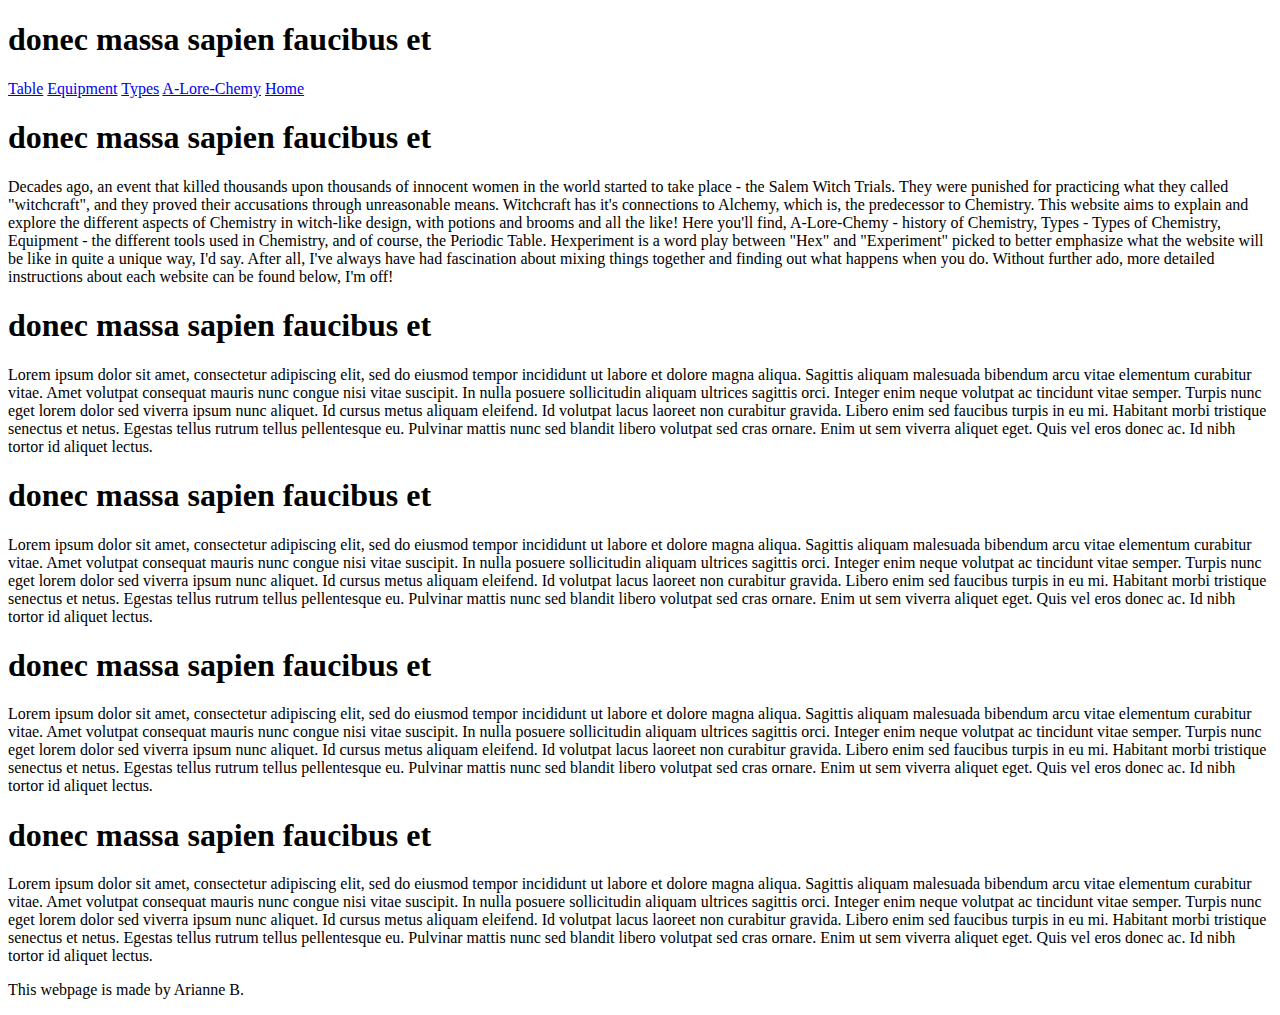
==== index.html @ 419ccd46 "Create index.html" ====
<!DOCTYPE html>
<html lang="en">
	<head>
		<title>Hexperiment</title>
		<link rel="icon" type="image/x-icon" href="images/witchywitch.png">
		<meta charset="UTF-8">
		<meta name="description" content="A website all about Chemistry in witch style">
		<meta name="author" content="Arianne Butalid">
		<meta name="viewport" content="width=device-width, initial-scale=1.0">
		<link rel = "stylesheet" type = "text/css" href = "style.css">
	</head>
	<body>
		<!--Header-->
		<header class="up">
			<h1>donec massa sapien faucibus et</h1>
		<!--Menu-->
			<nav class="upnav">
				<a href="periodictable.html">Table</a>
				<a href="equipment.html">Equipment</a>
				<a href="types.html">Types</a>
				<a href="alorechemy.html">A-Lore-Chemy</a>
				<a href="index.html" class="current">Home</a>
			</nav>
		</header>
		<div id="sec1"></div>
		<!--Overview-->
		<section class="section">
			<header>
				<h1>donec massa sapien faucibus et</h1>
			</header>
			<article class="describe">
				<p> Decades ago, an event that killed thousands upon thousands of innocent women in the world started to take place - the Salem Witch Trials. They were punished for practicing what they called "witchcraft", and they proved their accusations through unreasonable means. Witchcraft has it's connections to Alchemy, which is, the predecessor to Chemistry. This website aims to explain and explore the different aspects of Chemistry in witch-like design, with potions and brooms and all the like! Here you'll find, <span class="highlight">A-Lore-Chemy - history of Chemistry</span>, <span class="highlight">Types - Types of Chemistry</span>, <span class="highlight">Equipment - the different tools used in Chemistry</span>, and of course, <span class="highlight">the Periodic Table.</span> Hexperiment is a word play between "Hex" and "Experiment" picked to better emphasize what the website will be like in quite a unique way, I'd say. After all, I've always have had fascination about mixing things together and finding out what happens when you do. Without further ado, more detailed instructions about each website can be found below, I'm off!</p>
			</article>					
			<aside><!--Pictures and designs--></aside>
			<footer><a href="#sec2" title="Click to scroll down"><div class="scrolldown"></div></a></footer>
		</section>
		<!--Alorechemy-->
		<div id="sec2"></div>
		<section class="section">
			<header>
				<h1>donec massa sapien faucibus et</h1>
				<a href="#sec1" title="Go up" class="goup"><div class="upwards"></div></a>
			</header>
			<article class="describev">
				<p>Lorem ipsum dolor sit amet, consectetur adipiscing elit, sed do eiusmod tempor incididunt ut labore et dolore magna aliqua. Sagittis aliquam malesuada bibendum arcu vitae elementum curabitur vitae. Amet volutpat consequat mauris nunc congue nisi vitae suscipit. In nulla posuere sollicitudin aliquam ultrices sagittis orci. Integer enim neque volutpat ac tincidunt vitae semper. Turpis nunc eget lorem dolor sed viverra ipsum nunc aliquet. Id cursus metus aliquam eleifend. Id volutpat lacus laoreet non curabitur gravida. Libero enim sed faucibus turpis in eu mi. Habitant morbi tristique senectus et netus. Egestas tellus rutrum tellus pellentesque eu. Pulvinar mattis nunc sed blandit libero volutpat sed cras ornare. Enim ut sem viverra aliquet eget. Quis vel eros donec ac. Id nibh tortor id aliquet lectus.</p>
			</article>
			<aside></aside>
			<footer><a href="#sec3" title="Click to scroll down"><div class="scrolldown"></div></a></footer>
		</section>
		<!--some other webpage-->
		<div id="sec3"></div>
		<section class="section">
			<header>
				<h1>donec massa sapien faucibus et</h1>
				<a href="#sec2" title="Go up" class="goup"><div class="upwards"></div></a>
			</header>
			<article class="describe">
				<p>Lorem ipsum dolor sit amet, consectetur adipiscing elit, sed do eiusmod tempor incididunt ut labore et dolore magna aliqua. Sagittis aliquam malesuada bibendum arcu vitae elementum curabitur vitae. Amet volutpat consequat mauris nunc congue nisi vitae suscipit. In nulla posuere sollicitudin aliquam ultrices sagittis orci. Integer enim neque volutpat ac tincidunt vitae semper. Turpis nunc eget lorem dolor sed viverra ipsum nunc aliquet. Id cursus metus aliquam eleifend. Id volutpat lacus laoreet non curabitur gravida. Libero enim sed faucibus turpis in eu mi. Habitant morbi tristique senectus et netus. Egestas tellus rutrum tellus pellentesque eu. Pulvinar mattis nunc sed blandit libero volutpat sed cras ornare. Enim ut sem viverra aliquet eget. Quis vel eros donec ac. Id nibh tortor id aliquet lectus.</p>
			</article>
			<aside></aside>
			<footer><a href="#sec4" title="Click to scroll down"><div class="scrolldown"></div></a></footer>
		</section>
		<!--i forgot-->
		<div id="sec4"></div>
		<section class="section">
			<header>
				<h1>donec massa sapien faucibus et</h1>
				<a href="#sec3" title="Go up" class="goup"><div class="upwards"></div></a>
			</header>
			<article class="describev">
				<p>Lorem ipsum dolor sit amet, consectetur adipiscing elit, sed do eiusmod tempor incididunt ut labore et dolore magna aliqua. Sagittis aliquam malesuada bibendum arcu vitae elementum curabitur vitae. Amet volutpat consequat mauris nunc congue nisi vitae suscipit. In nulla posuere sollicitudin aliquam ultrices sagittis orci. Integer enim neque volutpat ac tincidunt vitae semper. Turpis nunc eget lorem dolor sed viverra ipsum nunc aliquet. Id cursus metus aliquam eleifend. Id volutpat lacus laoreet non curabitur gravida. Libero enim sed faucibus turpis in eu mi. Habitant morbi tristique senectus et netus. Egestas tellus rutrum tellus pellentesque eu. Pulvinar mattis nunc sed blandit libero volutpat sed cras ornare. Enim ut sem viverra aliquet eget. Quis vel eros donec ac. Id nibh tortor id aliquet lectus.</p>
			</article>
			<aside></aside>
			<footer><a href="#sec5" title="Click to scroll down"><div class="scrolldown"></div></a></footer>
		</section>
		<!--basta 5 to-->
		<div id="sec5"></div>
		<section class="section">
			<header>
				<h1>donec massa sapien faucibus et</h1>
				<a href="#sec4" title="Go up" class="goup"><div class="upwards"></div></a>
			</header>
			<article class="describe">
				<p>Lorem ipsum dolor sit amet, consectetur adipiscing elit, sed do eiusmod tempor incididunt ut labore et dolore magna aliqua. Sagittis aliquam malesuada bibendum arcu vitae elementum curabitur vitae. Amet volutpat consequat mauris nunc congue nisi vitae suscipit. In nulla posuere sollicitudin aliquam ultrices sagittis orci. Integer enim neque volutpat ac tincidunt vitae semper. Turpis nunc eget lorem dolor sed viverra ipsum nunc aliquet. Id cursus metus aliquam eleifend. Id volutpat lacus laoreet non curabitur gravida. Libero enim sed faucibus turpis in eu mi. Habitant morbi tristique senectus et netus. Egestas tellus rutrum tellus pellentesque eu. Pulvinar mattis nunc sed blandit libero volutpat sed cras ornare. Enim ut sem viverra aliquet eget. Quis vel eros donec ac. Id nibh tortor id aliquet lectus.</p>
			</article>
			<aside></aside>
			<footer><a href="#sec1" title="Go back to the top"><div class="backtop"></div></a></footer>
		</section>
		<footer>
			<p>This webpage is made by Arianne B.</p>
			<div class="github"></div>
			<div class="facebook"></div>
		</footer>
	</body>
</html>
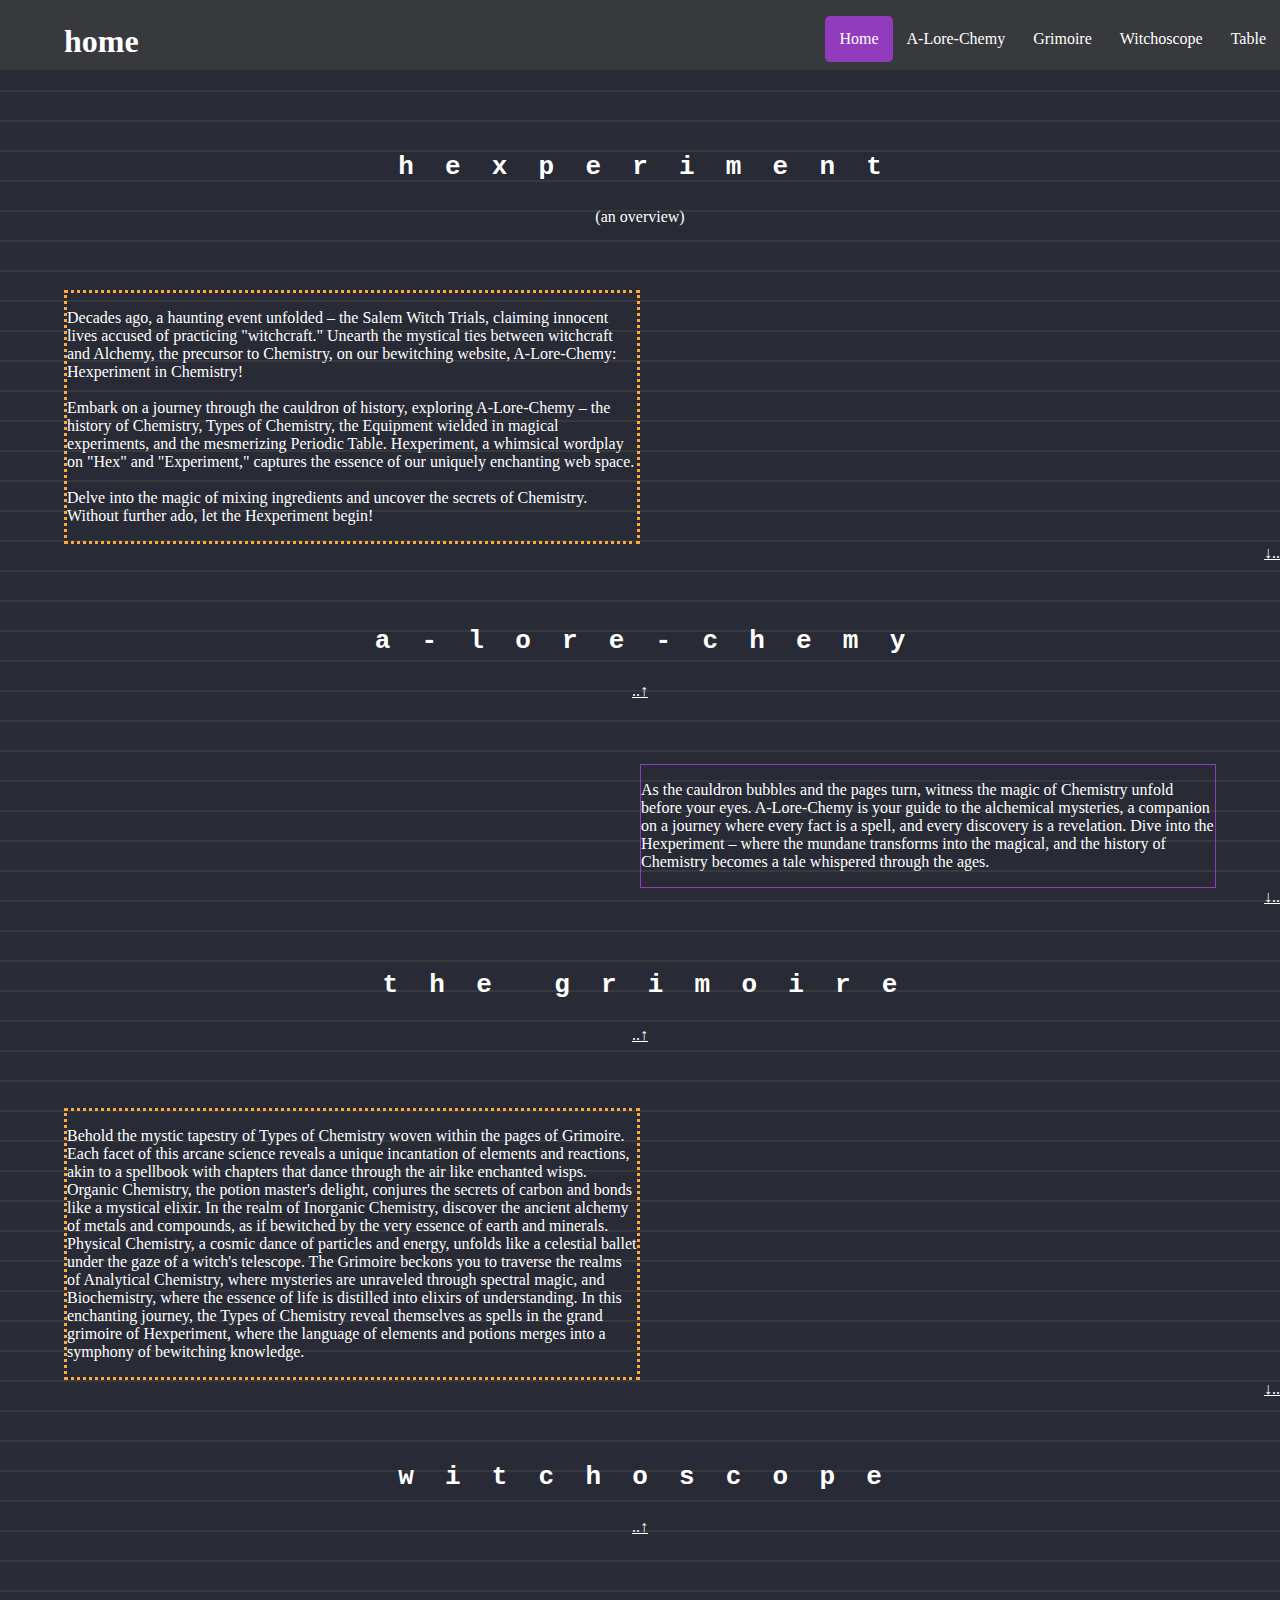
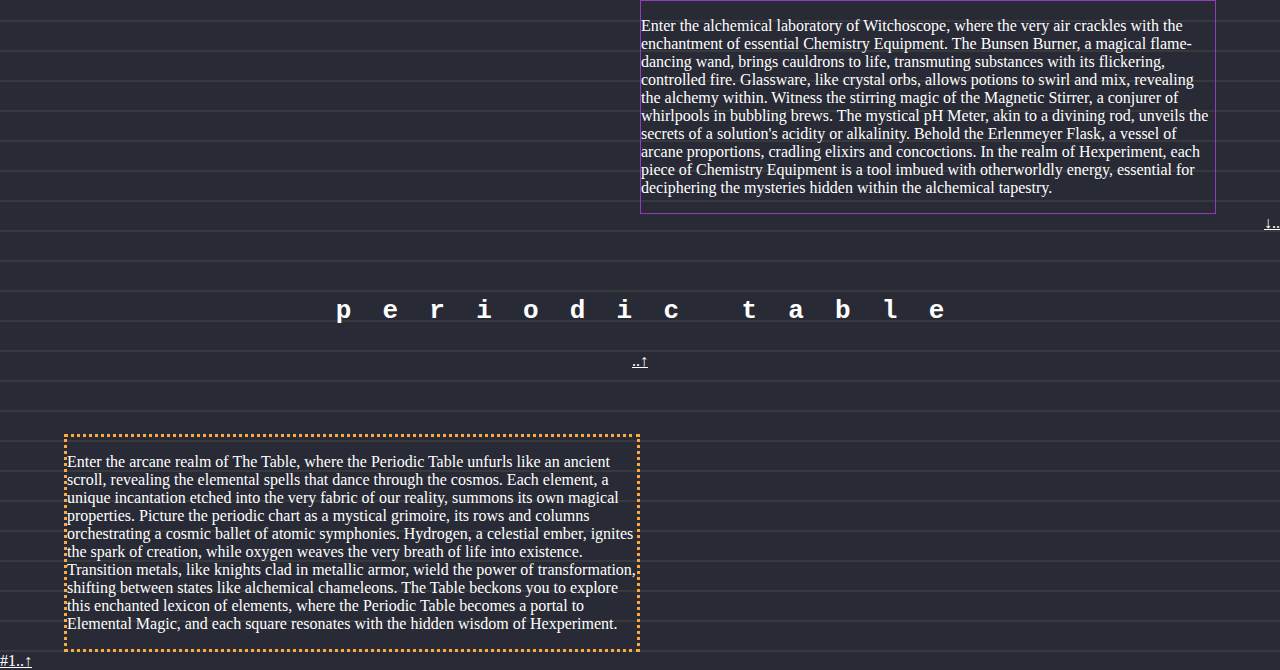
==== commit c52cd153: "Update index.html" ====
--- a/index.html
+++ b/index.html
@@ -7,89 +7,101 @@
 		<meta name="description" content="A website all about Chemistry in witch style">
 		<meta name="author" content="Arianne Butalid">
 		<meta name="viewport" content="width=device-width, initial-scale=1.0">
-		<link rel = "stylesheet" type = "text/css" href = "style.css">
+		<link rel = "stylesheet" type = "text/css" href = "css/style.css">
 	</head>
 	<body>
 		<!--Header-->
 		<header class="up">
-			<h1>donec massa sapien faucibus et</h1>
+			<h1>home</h1>
 		<!--Menu-->
 			<nav class="upnav">
-				<a href="periodictable.html">Table</a>
-				<a href="equipment.html">Equipment</a>
-				<a href="types.html">Types</a>
-				<a href="alorechemy.html">A-Lore-Chemy</a>
-				<a href="index.html" class="current">Home</a>
+				<a href="htdocs/periodictable.html">Table</a>
+				<a href="htdocs/equipment.html">Witchoscope</a>
+				<a href="htdocs/types.html">Grimoire</a>
+				<a href="htdocs/alorechemy.html">A-Lore-Chemy</a>
+				<a href="#" class="current">Home</a>
 			</nav>
 		</header>
-		<div id="sec1"></div>
-		<!--Overview-->
-		<section class="section">
-			<header>
-				<h1>donec massa sapien faucibus et</h1>
-			</header>
-			<article class="describe">
-				<p> Decades ago, an event that killed thousands upon thousands of innocent women in the world started to take place - the Salem Witch Trials. They were punished for practicing what they called "witchcraft", and they proved their accusations through unreasonable means. Witchcraft has it's connections to Alchemy, which is, the predecessor to Chemistry. This website aims to explain and explore the different aspects of Chemistry in witch-like design, with potions and brooms and all the like! Here you'll find, <span class="highlight">A-Lore-Chemy - history of Chemistry</span>, <span class="highlight">Types - Types of Chemistry</span>, <span class="highlight">Equipment - the different tools used in Chemistry</span>, and of course, <span class="highlight">the Periodic Table.</span> Hexperiment is a word play between "Hex" and "Experiment" picked to better emphasize what the website will be like in quite a unique way, I'd say. After all, I've always have had fascination about mixing things together and finding out what happens when you do. Without further ado, more detailed instructions about each website can be found below, I'm off!</p>
-			</article>					
-			<aside><!--Pictures and designs--></aside>
-			<footer><a href="#sec2" title="Click to scroll down"><div class="scrolldown"></div></a></footer>
+		<section class="whole">
+			<div id="sec1"></div>
+			<!--Overview-->
+			<section class="section">
+				<header>
+					<h1><pre>h  e  x  p  e  r  i  m  e  n  t</pre></h1>
+					<p style="text-align: center;">(an overview)</p>
+				</header>
+				<article class="describe">
+					<p> Decades ago, a haunting event unfolded – the Salem Witch Trials, claiming innocent lives accused of practicing "witchcraft." Unearth the mystical ties between witchcraft and Alchemy, the precursor to Chemistry, on our bewitching website, A-Lore-Chemy: Hexperiment in Chemistry!
+					<br>
+					<br>
+					Embark on a journey through the cauldron of history, exploring A-Lore-Chemy – the history of Chemistry, Types of Chemistry, the Equipment wielded in magical experiments, and the mesmerizing Periodic Table. Hexperiment, a whimsical wordplay on "Hex" and "Experiment," captures the essence of our uniquely enchanting web space.
+					<br>
+					<br>
+					Delve into the magic of mixing ingredients and uncover the secrets of Chemistry. Without further ado, let the Hexperiment begin!
+					</p>
+				</article>					
+				<aside><!--Pictures and designs--></aside>
+				<footer><a href="#sec2" title="Click to scroll down" class="scroll">↓..</a></footer>
+			</section>
+			<!--Alorechemy-->
+			<div id="sec2"></div>
+			<section class="section">
+				<header>
+					<h1><pre>a  -  l  o  r  e  -  c  h  e  m  y</pre></h1>
+					<a href="#sec1" title="Go up" class="scroll">..↑</a>
+				</header>
+				<article class="describev">
+					<p>As the cauldron bubbles and the pages turn, witness the magic of Chemistry unfold before your eyes. A-Lore-Chemy is your guide to the alchemical mysteries, a companion on a journey where every fact is a spell, and every discovery is a revelation.
+
+					Dive into the Hexperiment – where the mundane transforms into the magical, and the history of Chemistry becomes a tale whispered through the ages.
+					</p>
+				</article>
+				<aside></aside>
+				<footer><a href="#sec3" title="Click to scroll down" class="scroll">↓..</a></footer>
+			</section>
+			<!--Types-->
+			<div id="sec3"></div>
+			<section class="section">
+				<header>
+					<h1><pre>t  h  e    g  r  i  m  o  i  r  e</pre></h1>
+					<a href="#sec2" title="Go up" class="scroll">..↑</a>
+				</header>
+				<article class="describe">
+					<p>Behold the mystic tapestry of Types of Chemistry woven within the pages of Grimoire. Each facet of this arcane science reveals a unique incantation of elements and reactions, akin to a spellbook with chapters that dance through the air like enchanted wisps. Organic Chemistry, the potion master's delight, conjures the secrets of carbon and bonds like a mystical elixir. In the realm of Inorganic Chemistry, discover the ancient alchemy of metals and compounds, as if bewitched by the very essence of earth and minerals. Physical Chemistry, a cosmic dance of particles and energy, unfolds like a celestial ballet under the gaze of a witch's telescope. The Grimoire beckons you to traverse the realms of Analytical Chemistry, where mysteries are unraveled through spectral magic, and Biochemistry, where the essence of life is distilled into elixirs of understanding. In this enchanting journey, the Types of Chemistry reveal themselves as spells in the grand grimoire of Hexperiment, where the language of elements and potions merges into a symphony of bewitching knowledge.</p>
+				</article>
+				<aside></aside>
+				<footer><a href="#sec4" title="Click to scroll down" class="scroll">↓..</a></footer>
+			</section>
+			<!--Equipment-->
+			<div id="sec4"></div>
+			<section class="section">
+				<header>
+					<h1><pre>w  i  t  c  h  o  s  c  o  p  e</pre></h1>
+					<a href="#sec3" title="Go up" class="scroll">..↑</a>
+				</header>
+				<article class="describev">
+					<p>Enter the alchemical laboratory of Witchoscope, where the very air crackles with the enchantment of essential Chemistry Equipment. The Bunsen Burner, a magical flame-dancing wand, brings cauldrons to life, transmuting substances with its flickering, controlled fire. Glassware, like crystal orbs, allows potions to swirl and mix, revealing the alchemy within. Witness the stirring magic of the Magnetic Stirrer, a conjurer of whirlpools in bubbling brews. The mystical pH Meter, akin to a divining rod, unveils the secrets of a solution's acidity or alkalinity. Behold the Erlenmeyer Flask, a vessel of arcane proportions, cradling elixirs and concoctions. In the realm of Hexperiment, each piece of Chemistry Equipment is a tool imbued with otherworldly energy, essential for deciphering the mysteries hidden within the alchemical tapestry.</p>
+				</article>
+				<aside></aside>
+				<footer><a href="#sec5" title="Click to scroll down" class="scroll">↓..</a></footer>
+			</section>
+			<!--Periodic Table-->
+			<div id="sec5"></div>
+			<section class="section">
+				<header>
+					<h1><pre>p  e  r  i  o  d  i  c    t  a  b  l  e</pre></h1>
+					<a href="#sec4" title="Go up" class="scroll">..↑</a>
+				</header>
+				<article class="describe">
+					<p>Enter the arcane realm of The Table, where the Periodic Table unfurls like an ancient scroll, revealing the elemental spells that dance through the cosmos. Each element, a unique incantation etched into the very fabric of our reality, summons its own magical properties. Picture the periodic chart as a mystical grimoire, its rows and columns orchestrating a cosmic ballet of atomic symphonies. Hydrogen, a celestial ember, ignites the spark of creation, while oxygen weaves the very breath of life into existence. Transition metals, like knights clad in metallic armor, wield the power of transformation, shifting between states like alchemical chameleons. The Table beckons you to explore this enchanted lexicon of elements, where the Periodic Table becomes a portal to Elemental Magic, and each square resonates with the hidden wisdom of Hexperiment.</p>
+				</article>
+				<aside></aside>
+					<a href="#sec1" title="Back to the top" class="scroll">#1..↑</a>
+			</section>
 		</section>
-		<!--Alorechemy-->
-		<div id="sec2"></div>
-		<section class="section">
-			<header>
-				<h1>donec massa sapien faucibus et</h1>
-				<a href="#sec1" title="Go up" class="goup"><div class="upwards"></div></a>
-			</header>
-			<article class="describev">
-				<p>Lorem ipsum dolor sit amet, consectetur adipiscing elit, sed do eiusmod tempor incididunt ut labore et dolore magna aliqua. Sagittis aliquam malesuada bibendum arcu vitae elementum curabitur vitae. Amet volutpat consequat mauris nunc congue nisi vitae suscipit. In nulla posuere sollicitudin aliquam ultrices sagittis orci. Integer enim neque volutpat ac tincidunt vitae semper. Turpis nunc eget lorem dolor sed viverra ipsum nunc aliquet. Id cursus metus aliquam eleifend. Id volutpat lacus laoreet non curabitur gravida. Libero enim sed faucibus turpis in eu mi. Habitant morbi tristique senectus et netus. Egestas tellus rutrum tellus pellentesque eu. Pulvinar mattis nunc sed blandit libero volutpat sed cras ornare. Enim ut sem viverra aliquet eget. Quis vel eros donec ac. Id nibh tortor id aliquet lectus.</p>
-			</article>
-			<aside></aside>
-			<footer><a href="#sec3" title="Click to scroll down"><div class="scrolldown"></div></a></footer>
-		</section>
-		<!--some other webpage-->
-		<div id="sec3"></div>
-		<section class="section">
-			<header>
-				<h1>donec massa sapien faucibus et</h1>
-				<a href="#sec2" title="Go up" class="goup"><div class="upwards"></div></a>
-			</header>
-			<article class="describe">
-				<p>Lorem ipsum dolor sit amet, consectetur adipiscing elit, sed do eiusmod tempor incididunt ut labore et dolore magna aliqua. Sagittis aliquam malesuada bibendum arcu vitae elementum curabitur vitae. Amet volutpat consequat mauris nunc congue nisi vitae suscipit. In nulla posuere sollicitudin aliquam ultrices sagittis orci. Integer enim neque volutpat ac tincidunt vitae semper. Turpis nunc eget lorem dolor sed viverra ipsum nunc aliquet. Id cursus metus aliquam eleifend. Id volutpat lacus laoreet non curabitur gravida. Libero enim sed faucibus turpis in eu mi. Habitant morbi tristique senectus et netus. Egestas tellus rutrum tellus pellentesque eu. Pulvinar mattis nunc sed blandit libero volutpat sed cras ornare. Enim ut sem viverra aliquet eget. Quis vel eros donec ac. Id nibh tortor id aliquet lectus.</p>
-			</article>
-			<aside></aside>
-			<footer><a href="#sec4" title="Click to scroll down"><div class="scrolldown"></div></a></footer>
-		</section>
-		<!--i forgot-->
-		<div id="sec4"></div>
-		<section class="section">
-			<header>
-				<h1>donec massa sapien faucibus et</h1>
-				<a href="#sec3" title="Go up" class="goup"><div class="upwards"></div></a>
-			</header>
-			<article class="describev">
-				<p>Lorem ipsum dolor sit amet, consectetur adipiscing elit, sed do eiusmod tempor incididunt ut labore et dolore magna aliqua. Sagittis aliquam malesuada bibendum arcu vitae elementum curabitur vitae. Amet volutpat consequat mauris nunc congue nisi vitae suscipit. In nulla posuere sollicitudin aliquam ultrices sagittis orci. Integer enim neque volutpat ac tincidunt vitae semper. Turpis nunc eget lorem dolor sed viverra ipsum nunc aliquet. Id cursus metus aliquam eleifend. Id volutpat lacus laoreet non curabitur gravida. Libero enim sed faucibus turpis in eu mi. Habitant morbi tristique senectus et netus. Egestas tellus rutrum tellus pellentesque eu. Pulvinar mattis nunc sed blandit libero volutpat sed cras ornare. Enim ut sem viverra aliquet eget. Quis vel eros donec ac. Id nibh tortor id aliquet lectus.</p>
-			</article>
-			<aside></aside>
-			<footer><a href="#sec5" title="Click to scroll down"><div class="scrolldown"></div></a></footer>
-		</section>
-		<!--basta 5 to-->
-		<div id="sec5"></div>
-		<section class="section">
-			<header>
-				<h1>donec massa sapien faucibus et</h1>
-				<a href="#sec4" title="Go up" class="goup"><div class="upwards"></div></a>
-			</header>
-			<article class="describe">
-				<p>Lorem ipsum dolor sit amet, consectetur adipiscing elit, sed do eiusmod tempor incididunt ut labore et dolore magna aliqua. Sagittis aliquam malesuada bibendum arcu vitae elementum curabitur vitae. Amet volutpat consequat mauris nunc congue nisi vitae suscipit. In nulla posuere sollicitudin aliquam ultrices sagittis orci. Integer enim neque volutpat ac tincidunt vitae semper. Turpis nunc eget lorem dolor sed viverra ipsum nunc aliquet. Id cursus metus aliquam eleifend. Id volutpat lacus laoreet non curabitur gravida. Libero enim sed faucibus turpis in eu mi. Habitant morbi tristique senectus et netus. Egestas tellus rutrum tellus pellentesque eu. Pulvinar mattis nunc sed blandit libero volutpat sed cras ornare. Enim ut sem viverra aliquet eget. Quis vel eros donec ac. Id nibh tortor id aliquet lectus.</p>
-			</article>
-			<aside></aside>
-			<footer><a href="#sec1" title="Go back to the top"><div class="backtop"></div></a></footer>
-		</section>
-		<footer>
-			<p>This webpage is made by Arianne B.</p>
-			<div class="github"></div>
-			<div class="facebook"></div>
+		<footer class="end">
+			<a href="https://github.com/mysteriouslyours"><div id="github"></div></a>
+			<a href="https://web.facebook.com/arianne.butalid"><div id="facebook"></div></a>
 		</footer>
 	</body>
 </html>
--- a/css/style.css
+++ b/css/style.css
@@ -0,0 +1,142 @@
+html {
+	scroll-behavior: smooth;
+}
+
+* {
+	box-sizing: border-box;
+}
+
+body {
+    margin: 0;
+	background-image: linear-gradient(0deg, #282a35 95%, #38393c  5%);
+    background-size: 30px 30px;
+	/*overflow: hidden;*/
+}
+
+* {
+	color: white;
+}
+
+.whole {
+	animation: transitionIn 0.75s;
+}
+
+@keyframes transitionIn {
+	from {
+		opacity: 0;
+		transform: rotateX(-10deg);
+	}
+	
+	to {
+		opacity: 2;
+		transform: rotateX(0);
+	}
+}
+
+/*Header menu*/
+.up {
+	z-index: 100;
+    position: sticky;
+    height: 70px;
+    width: 100%;
+	background-color: #38393c;
+	top: 0;
+	padding: 10px 0;
+	display: block;
+}
+
+.up h1 {
+	float: left;
+	margin-left: 5%;
+	margin-top: 1%;
+}
+
+.upnav a {
+	float: right;
+	text-align: center;
+	padding: 14px;
+	text-decoration: none;
+	margin-top: 0.5%;
+	border-radius: 5px;
+}
+
+.upnav a:hover {
+	background-color: #fdaa3f;
+	transition: background-color .3s;
+}
+
+.current {
+	background-color: #913bbd;
+}
+
+/*Home + Types*/
+header {
+	text-align: center;
+}
+
+.describe {
+	border: 3px dotted #fdaa3f;
+	width: 45%;
+	margin-left: 5%;
+	margin-top: 5%;
+}
+
+.describev {
+	border: 1px solid #913bbd;
+	width: 45%;
+	margin-left: 50%;
+	margin-top: 5%;
+}
+
+#sec1, #sec2, #sec3, #sec4, #sec5 {
+	padding-top: 56px;
+}
+
+footer {
+	float: right;
+}
+
+.goup {
+	float: right;
+}
+
+/*.github {
+	background: url('images/icons.png') no-repeat -456px -129px;
+	width: 32px;
+	height: 33px;
+}
+
+.facebook {
+	background: url('images/icons.png') no-repeat -226px -129px;
+	width: 33px;
+	height: 32px;
+}
+
+.github:hover {
+	background: url('images/icons.png') no-repeat -456px -54px;
+	width: 33px;
+	height: 33px;
+}
+
+.facebook:hover {
+	background: url('images/icons.png') no-repeat -226px -54px;
+	width: 33px;
+	height: 33px;
+}*/
+
+.maker {
+	font-size: 13px;
+	font-family: Garamond;
+	font-weight: bold;
+	text-align: center;
+}
+
+.arrowup {
+	background: url('images/arrowy.png') no-repeat -225px -129px;
+	width: 34px;
+	height: 33px;
+}
+
+/*A-lore-chemy + Equipment*/
+
+/*The Periodic Table --> I can use tables here */